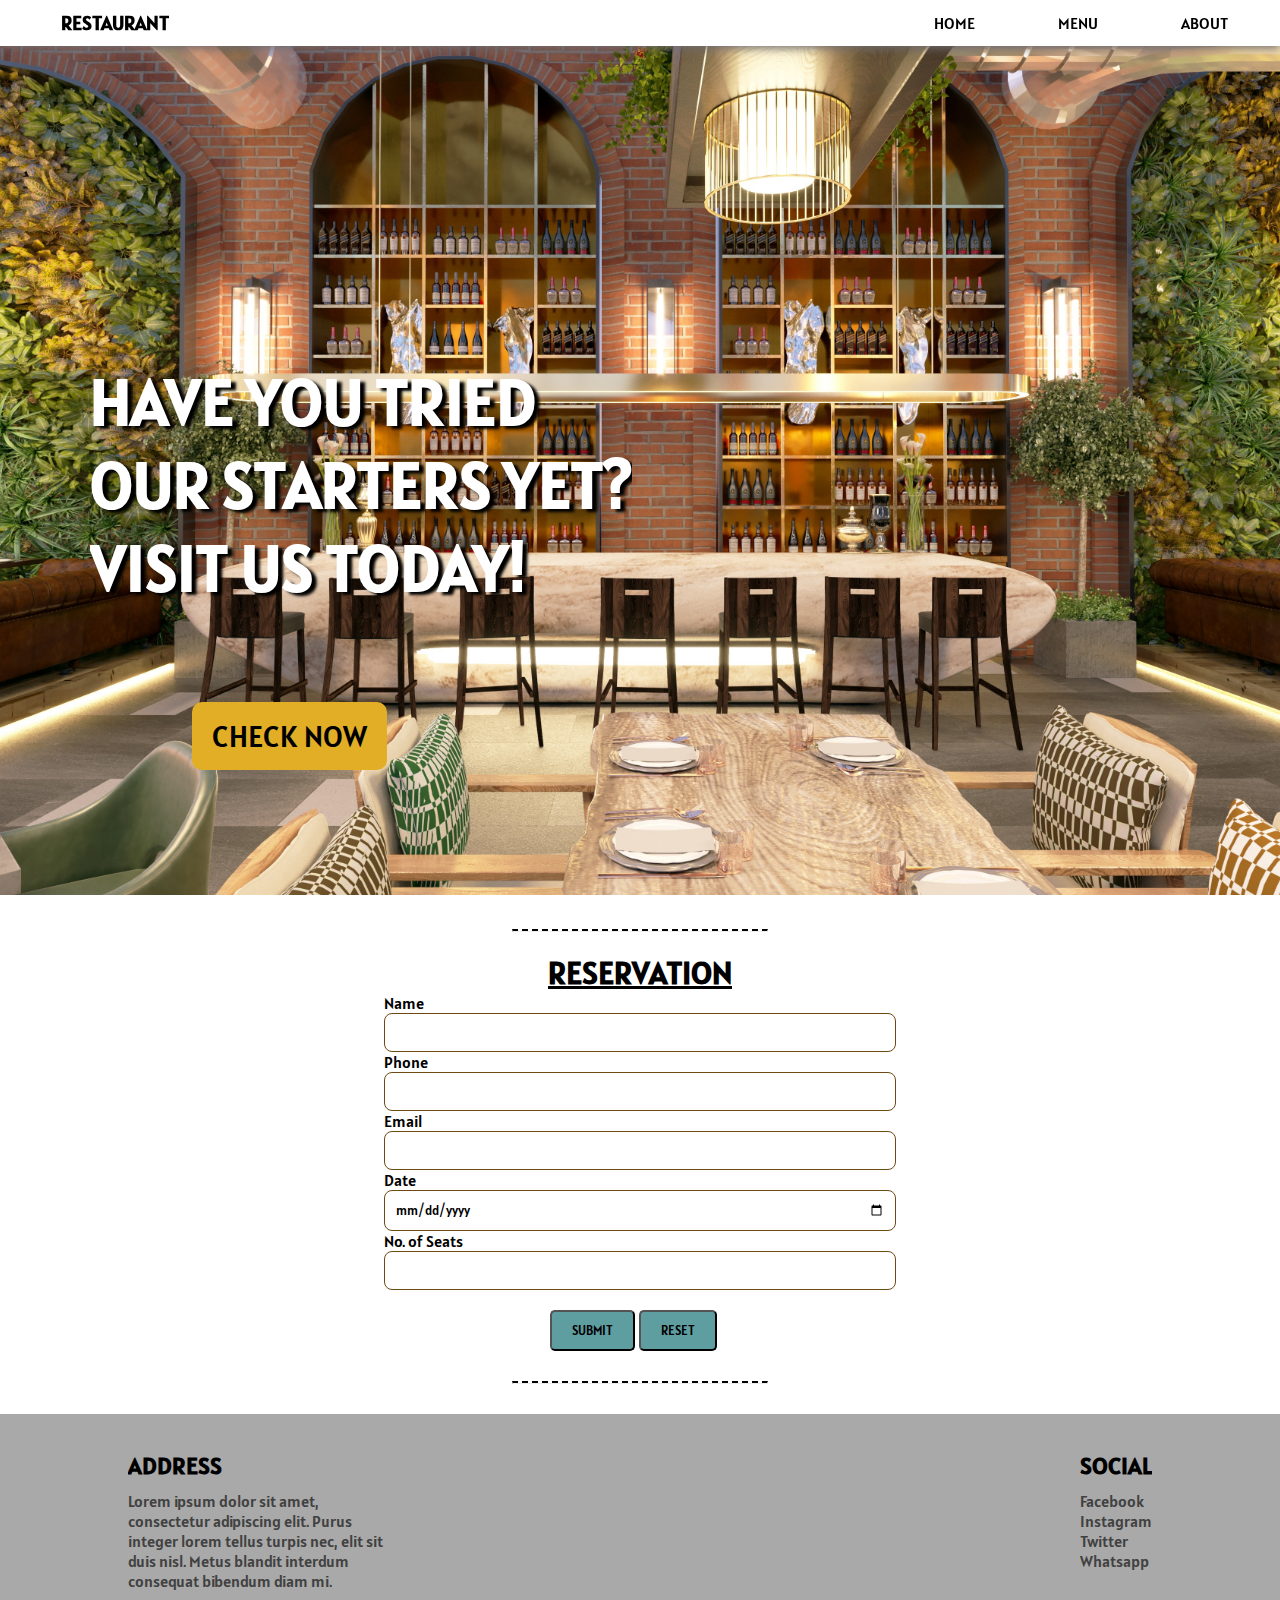
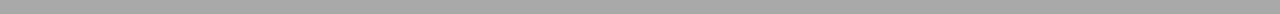
==== index.html @ 155ee310 "First Commit" ====
<!DOCTYPE html>
<html lang="en">
<head>
    <meta charset="UTF-8">
    <meta http-equiv="X-UA-Compatible" content="IE=edge">
    <meta name="viewport" content="width=device-width, initial-scale=1.0">
    <title>Restaurant Home</title>
    <link rel="stylesheet" href="/css/styles.css">
    <link rel="preconnect" href="https://fonts.gstatic.com">
    <link href="https://fonts.googleapis.com/css2?family=Alatsi&display=swap" rel="stylesheet">
</head>
<body>
    <header>
        <nav class="header">
            <h1 class="logo">Restaurant</h1>
            <ul class="nav">
                <li>
                    <a href="/index.html">Home</a>
                </li>
                <li>
                    <a href="/menu.html">Menu</a>
                </li>
                <li>
                    <a href="/about.html">About</a>
                </li>
            </ul>
        </nav>
    </header>
    <div class="cover">
        <div class="img">
            <img src="/images/home01.jpg" alt="">
            <h1>HAVE YOU TRIED <br> 
                OUR STARTERS YET? <br> 
                VISIT US TODAY!</h1>
                <button>CHECK NOW</button>
        </div>
    </div>
    <hr/>
    <h1 id="res">
        reservation
    </h1>
    <div class="forms">
        <form action="">
            <div class="forminput">
                <label for="name">Name</label> <br>
                <input type="text" name="name" id="name"> <br>
                <label for="phone">Phone</label> <br>
                <input type="text" name="phone" id="phone"> <br>
                <label for="email">Email</label> <br>
                <input type="email" name="email" id="email"> <br>
                <label for="date">Date</label> <br>
                <input type="date" name="date" id="date"> <br>
                <label for="seats">No. of Seats</label> <br>
                <input type="number" name="seats" id="seats">
            </div>
            <div class="submit">
                <input type="submit" id="submit" value="SUBMIT">
                <input type="reset" id="reset" value="RESET">
            </div>
        </form>
    </div>
    <hr>
    <footer>
        <div class="footer">
            <div class="l-footer">
                <h2 id="address">ADDRESS</h2>
                <p>Lorem ipsum dolor sit amet, consectetur 
                    adipiscing elit. Purus integer lorem tellus 
                    turpis nec, elit sit duis nisl. Metus blandit 
                    interdum consequat bibendum diam mi.</p>
            </div>
            <ul class="r-footer">
                <li><h2>SOCIAL</h2>
                    <ul>
                        <li><a href="#">Facebook</a></li>
                        <li><a href="#">Instagram</a></li>
                        <li><a href="#">Twitter</a></li>
                        <li><a href="#">Whatsapp</a></li>
                    </ul>
                </li>
            </ul>
        </div>
    </footer>

    

    
</body>
</html>
---- css/styles.css ----
* {
    margin: 0;
    padding: 0;
    box-sizing: border-box;    
    overflow-x: hidden;
    font-family: 'Alatsi', sans-serif;
    
}

/* ********* Navigation ********** */



.header {
    display: flex;
    justify-content: space-between;
    /* margin-top: 10px; */
    align-items: center;
    position: fixed;
    top: 0;
    width: 100%;  
    background-color: rgb(255, 255, 255);
    padding: 10px;
    z-index: 999;
    -webkit-box-shadow: 0px 4px 8px -1px rgba(112,108,112,0.87);
    -moz-box-shadow: 0px 4px 8px -1px rgba(112,108,112,0.87);
    box-shadow: 0px 4px 8px -1px rgba(112,108,112,0.87);
}

nav {
    position: fixed;
}

.header .nav {
    display: flex;
    justify-content:space-around;
    width: 30%;    
}

.nav li {
    list-style: none;
    text-transform: uppercase;
    /* float: right; */
}

.nav li a {
    text-decoration: none;
    color: black;
}

.nav li a:hover {
    text-decoration: underline;
    color: darkcyan;;
}

.logo {
    text-transform: uppercase;
    font-size: 20px;
    margin-left: 4vw;
    /* float: left; */
}

/* ******** Cover *********** */

.img {
    margin-top: 40px;
}


.img img {
    width: 100vw;
    height: 95vh;
    z-index: -1;
    object-fit: cover;
}

.img h1 {
    position: absolute;
    top: 40vh;
    font-size: 65px;
    left: 7vw;
    color: white;
    border: 2px black;
    text-shadow: 5px 3px 3px  black;
}

.img button {
    position: absolute;
    top: 78vh;
    left: 15vw;
    color: rgb(0, 0, 0);
    background-color: #E2AE26;
    padding: 15px 20px 15px 20px;
    border: none;
    border-radius: 10px;
    font-size: 30px;
}

.img button:hover {
    color: rgb(11, 123, 131);
    background-color: #ffffff;
}

#button2 {
    position: absolute;
    top: 68vh;
    left: 15vw;
    color: rgb(0, 0, 0);
    background-color: #E2AE26;
    padding: 15px 20px;
    border: none;
    border-radius: 10px;
    font-size: 30px;
}

#button2:hover {
    color: rgb(11, 123, 131);
    background-color: #ffffff;
}

hr {
    margin-top: 30px;
    margin-left: 40vw;
    border-top: 2px dashed black;
    width: 20%;
    
}

#res {
    margin-top: 20px;
    text-align: center;
    text-decoration: underline solid black;
    text-transform: uppercase;

}

#menu {
    margin-top: 20px;
    text-align: center;
    text-decoration: underline solid black;
    text-transform: uppercase;
}

#about {
    margin-top: 20px;
    text-align: center;
    text-decoration: underline solid black;
    text-transform: uppercase;
}

/* ************ Form ************** */



.forminput label {
    margin-left: 30vw;
    margin-top: 20px;
}

.forminput input {
    width: 40%;
    padding: 10px;
    margin-left:30vw ;
    border: 1px solid rgb(110, 74, 19);
    border-radius: 8px;
    
}

.submit {
    display: flex;
    justify-content: space-between;
    margin-top: 20px;
    border: black;
}

#submit {
    margin-left: 43vw;
    padding: 10px 20px;
    color: black;
    background-color: cadetblue;
    margin: none;
    border-radius: 5px;
    cursor: pointer;
}

#submit:hover {
    color: white;
    background-color: teal;
}

#reset {
    margin-right: 44vw;
    padding: 10px 20px;
    color: black;
    background-color: cadetblue;
    margin: none;
    border-radius: 5px;
    cursor: pointer;
}

#reset:hover {
    color: white;
    background-color: teal;
}




/* ********************************* Menu ****************************** */

/* ********** Food Category *********** */

#category1 {
    margin-top: 20px;
    margin-left: 10vw;
    text-transform: uppercase;
    text-decoration: underline solid black;
}

#para {
    margin-left: 84vw;
    margin-bottom: 20px;
    color: rgb(78, 78, 78);
}

#para:hover {
    color: darkcyan;
    text-decoration: underline;
    cursor: pointer;
}

.burger {
    display: flex;
    justify-content: space-evenly;
}

.burger1 {
    text-transform: uppercase;
    /* margin-left: 10vw; */
}

.food {
    width: 200px;
    height: 200px;
    object-fit: cover;
}

.foodname {
    font-size: 25px;
}

.details {
    font-size: 10px;
    text-transform: capitalize;
}

.click {
    margin-top: 10px;
    margin-left: 2vw;
    border: 2px solid #0085FF;
    padding: 10px 20px;
    color: #0085FF;
    text-transform: uppercase;
    /* background-color: black; */
}

#category2 {
    margin-top: 15vh;
    margin-left: 10vw;
    text-transform: uppercase;
    text-decoration: underline solid black;
}

/* ********************* About Us ************************* */

.chef {
    margin-top: 20vh;
    display: flex;
    object-fit: cover;
    justify-content: space-evenly;
}

#chef {
    width: 300px;
    /* height: 200px; */
}

.chef div {
    width: 30vw;
    font-size: 20px;
}

.chef p {
    margin-top: 20px;
    color: rgb(116, 114, 114);
}

.pasta {
    margin-top: 20vh;
    display: flex;
    justify-content: space-evenly;
}

.pasta div {
    width: 30vw;
    font-size: 20px;
}

.pasta p {
    margin-top: 20px;
    color: rgb(116, 114, 114);
}

#pasta {
    width: 300px;
}

/* ************* Footer *************** */

.footer {
    margin-top: 30px;
    display: flex;
    background-color: darkgrey;
    justify-content: space-between;
    height: 200px;
}

.l-footer {
    margin-top: 4vh;
    width: 20vw;
    margin-left: 10vw;
}

.l-footer p {
    margin-top: 10px;
    color:rgb(65, 65, 65);
}

.r-footer {
    margin-top: 4vh;
    margin-right: 10vw;
}

.r-footer h2 {
    margin-bottom: 10px;
}

.r-footer li {
    list-style-type: none
}

.r-footer a {
    text-decoration: none;
    color: rgb(65, 65, 65);
}

.r-footer a:hover {
    color: darkcyan;
    text-decoration: underline solid darkcyan;
}
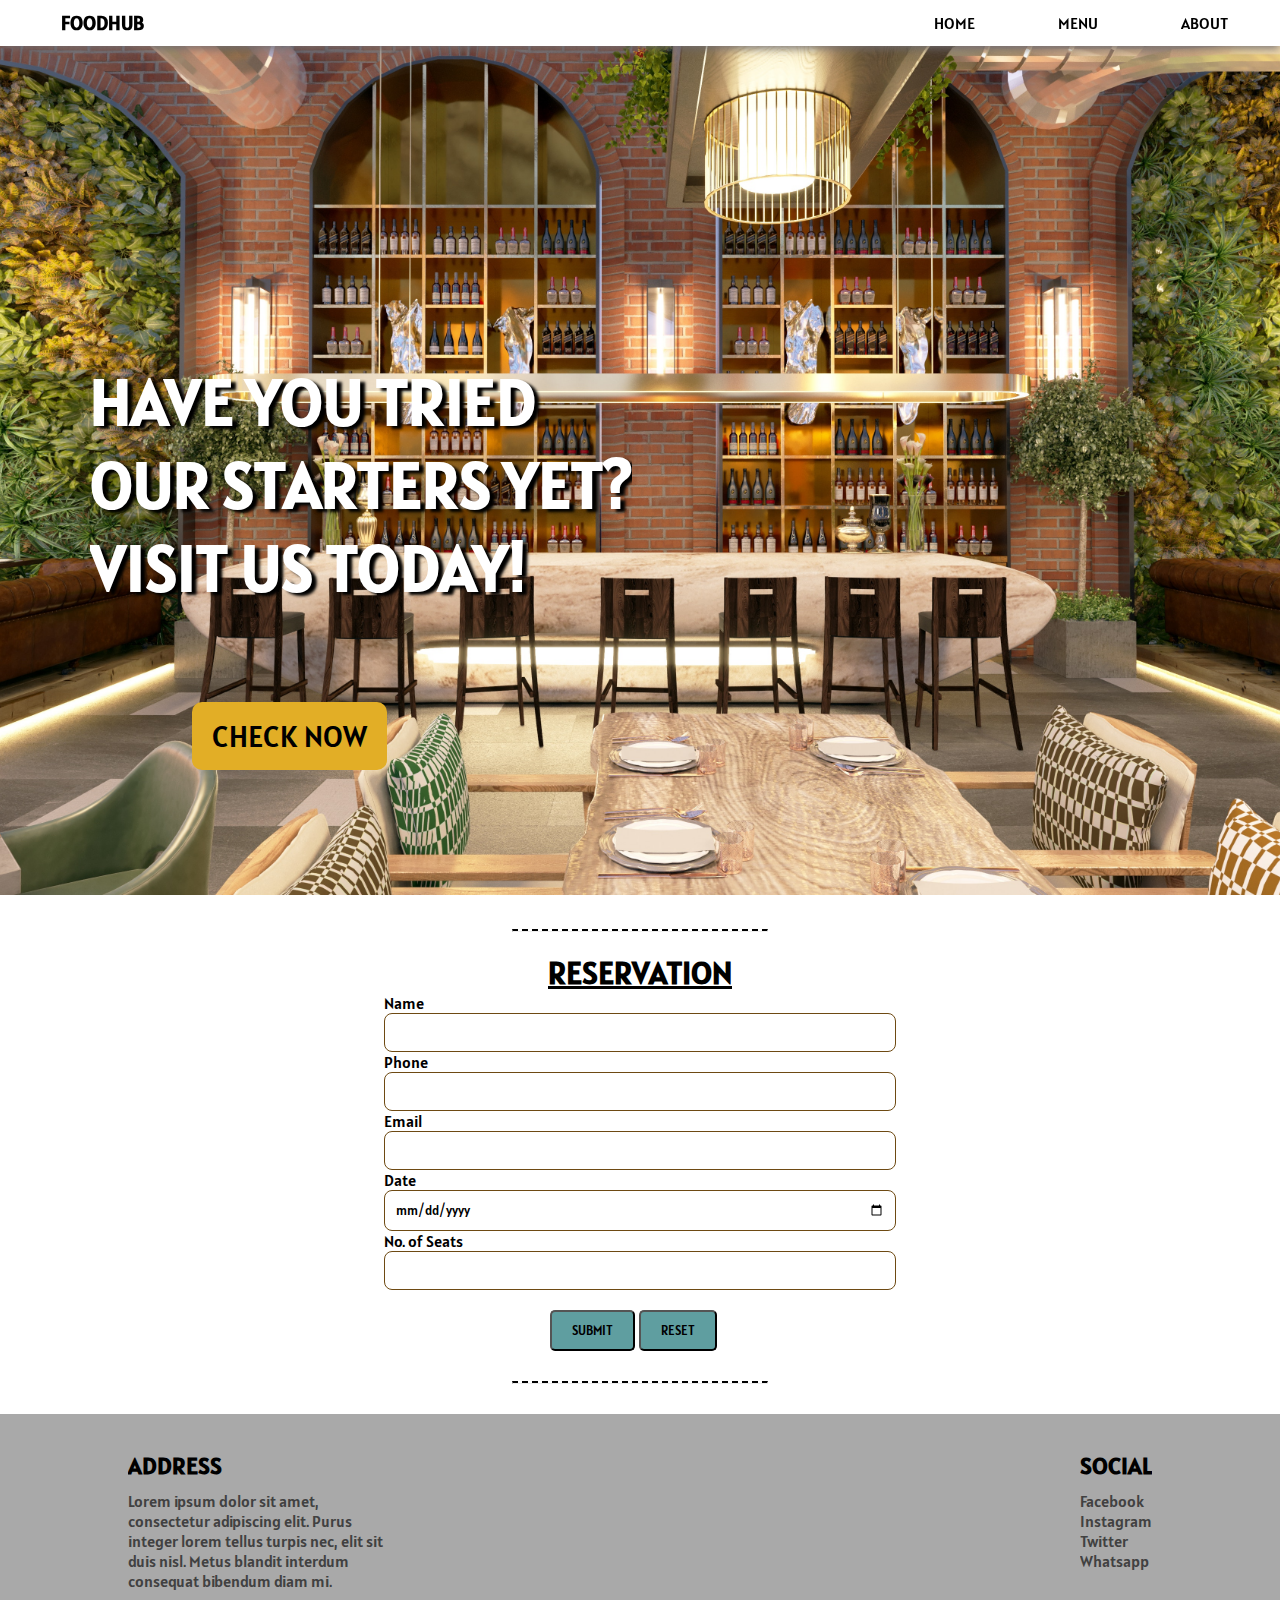
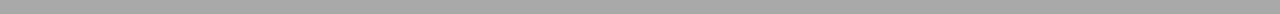
==== commit 7b3ef26d: "update #1" ====
--- a/index.html
+++ b/index.html
@@ -12,7 +12,7 @@
 <body>
     <header>
         <nav class="header">
-            <h1 class="logo">Restaurant</h1>
+            <h1 class="logo">FOODHUB</h1>
             <ul class="nav">
                 <li>
                     <a href="/index.html">Home</a>
--- a/css/styles.css
+++ b/css/styles.css
@@ -10,7 +10,6 @@
 }
 
 /* ********* Navigation ********** */
-
 
 
 .header {
@@ -266,6 +265,13 @@
     /* background-color: black; */
 }
 
+.click:hover {
+    color: white;
+    background-color: teal;
+    border: none;
+    /* cursor: pointer; */
+}
+
 #category2 {
     margin-top: 15vh;
     margin-left: 10vw;
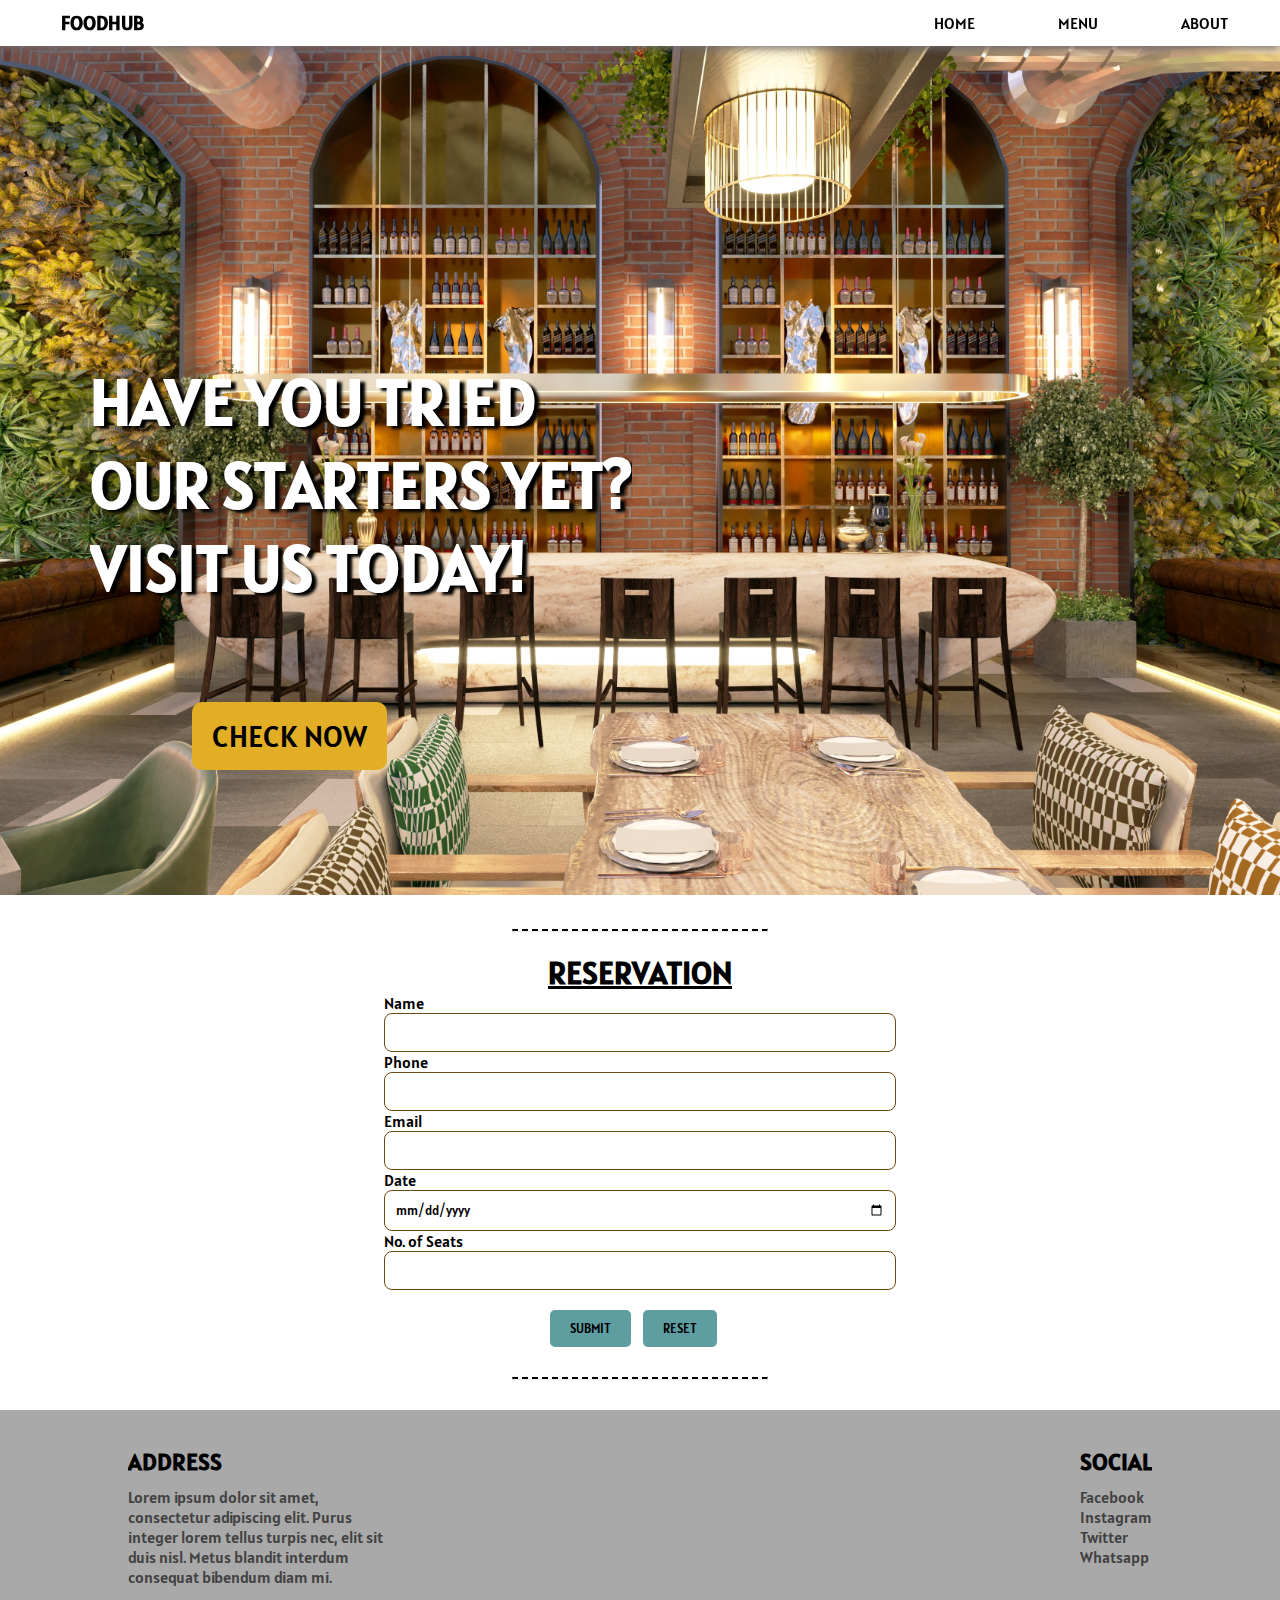
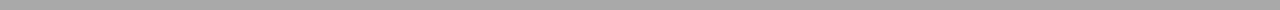
==== commit 5902b180: "image added" ====
--- a/index.html
+++ b/index.html
@@ -1,89 +1,90 @@
 <!DOCTYPE html>
 <html lang="en">
-<head>
-    <meta charset="UTF-8">
-    <meta http-equiv="X-UA-Compatible" content="IE=edge">
-    <meta name="viewport" content="width=device-width, initial-scale=1.0">
+  <head>
+    <meta charset="UTF-8" />
+    <meta http-equiv="X-UA-Compatible" content="IE=edge" />
+    <meta name="viewport" content="width=device-width, initial-scale=1.0" />
     <title>Restaurant Home</title>
-    <link rel="stylesheet" href="/css/styles.css">
-    <link rel="preconnect" href="https://fonts.gstatic.com">
-    <link href="https://fonts.googleapis.com/css2?family=Alatsi&display=swap" rel="stylesheet">
-</head>
-<body>
+    <link rel="stylesheet" href="css/styles.css" />
+    <link rel="preconnect" href="https://fonts.gstatic.com" />
+    <link
+      href="https://fonts.googleapis.com/css2?family=Alatsi&display=swap"
+      rel="stylesheet"
+    />
+  </head>
+  <body>
     <header>
-        <nav class="header">
-            <h1 class="logo">FOODHUB</h1>
-            <ul class="nav">
-                <li>
-                    <a href="/index.html">Home</a>
-                </li>
-                <li>
-                    <a href="/menu.html">Menu</a>
-                </li>
-                <li>
-                    <a href="/about.html">About</a>
-                </li>
-            </ul>
-        </nav>
+      <nav class="header">
+        <h1 class="logo">FOODHUB</h1>
+        <ul class="nav">
+          <li>
+            <a href="./index.html">Home</a>
+          </li>
+          <li>
+            <a href="./menu.html">Menu</a>
+          </li>
+          <li>
+            <a href="./about.html">About</a>
+          </li>
+        </ul>
+      </nav>
     </header>
     <div class="cover">
-        <div class="img">
-            <img src="/images/home01.jpg" alt="">
-            <h1>HAVE YOU TRIED <br> 
-                OUR STARTERS YET? <br> 
-                VISIT US TODAY!</h1>
-                <button>CHECK NOW</button>
+      <div class="img">
+        <img src="images/home01.jpg" alt="" />
+        <h1>
+          HAVE YOU TRIED <br />
+          OUR STARTERS YET? <br />
+          VISIT US TODAY!
+        </h1>
+        <button>CHECK NOW</button>
+      </div>
+    </div>
+    <hr />
+    <h1 id="res">reservation</h1>
+    <div class="forms">
+      <form action="">
+        <div class="forminput">
+          <label for="name">Name</label> <br />
+          <input type="text" name="name" id="name" /> <br />
+          <label for="phone">Phone</label> <br />
+          <input type="text" name="phone" id="phone" /> <br />
+          <label for="email">Email</label> <br />
+          <input type="email" name="email" id="email" /> <br />
+          <label for="date">Date</label> <br />
+          <input type="date" name="date" id="date" /> <br />
+          <label for="seats">No. of Seats</label> <br />
+          <input type="number" name="seats" id="seats" />
         </div>
+        <div class="submit">
+          <input type="submit" id="submit" value="SUBMIT" />
+          <input type="reset" id="reset" value="RESET" />
+        </div>
+      </form>
     </div>
-    <hr/>
-    <h1 id="res">
-        reservation
-    </h1>
-    <div class="forms">
-        <form action="">
-            <div class="forminput">
-                <label for="name">Name</label> <br>
-                <input type="text" name="name" id="name"> <br>
-                <label for="phone">Phone</label> <br>
-                <input type="text" name="phone" id="phone"> <br>
-                <label for="email">Email</label> <br>
-                <input type="email" name="email" id="email"> <br>
-                <label for="date">Date</label> <br>
-                <input type="date" name="date" id="date"> <br>
-                <label for="seats">No. of Seats</label> <br>
-                <input type="number" name="seats" id="seats">
-            </div>
-            <div class="submit">
-                <input type="submit" id="submit" value="SUBMIT">
-                <input type="reset" id="reset" value="RESET">
-            </div>
-        </form>
-    </div>
-    <hr>
+    <hr />
     <footer>
-        <div class="footer">
-            <div class="l-footer">
-                <h2 id="address">ADDRESS</h2>
-                <p>Lorem ipsum dolor sit amet, consectetur 
-                    adipiscing elit. Purus integer lorem tellus 
-                    turpis nec, elit sit duis nisl. Metus blandit 
-                    interdum consequat bibendum diam mi.</p>
-            </div>
-            <ul class="r-footer">
-                <li><h2>SOCIAL</h2>
-                    <ul>
-                        <li><a href="#">Facebook</a></li>
-                        <li><a href="#">Instagram</a></li>
-                        <li><a href="#">Twitter</a></li>
-                        <li><a href="#">Whatsapp</a></li>
-                    </ul>
-                </li>
+      <div class="footer">
+        <div class="l-footer">
+          <h2 id="address">ADDRESS</h2>
+          <p>
+            Lorem ipsum dolor sit amet, consectetur adipiscing elit. Purus
+            integer lorem tellus turpis nec, elit sit duis nisl. Metus blandit
+            interdum consequat bibendum diam mi.
+          </p>
+        </div>
+        <ul class="r-footer">
+          <li>
+            <h2>SOCIAL</h2>
+            <ul>
+              <li><a href="#">Facebook</a></li>
+              <li><a href="#">Instagram</a></li>
+              <li><a href="#">Twitter</a></li>
+              <li><a href="#">Whatsapp</a></li>
             </ul>
-        </div>
+          </li>
+        </ul>
+      </div>
     </footer>
-
-    
-
-    
-</body>
-</html>+  </body>
+</html>
--- a/css/styles.css
+++ b/css/styles.css
@@ -1,17 +1,11 @@
-
-
 * {
     margin: 0;
     padding: 0;
     box-sizing: border-box;    
     overflow-x: hidden;
-    font-family: 'Alatsi', sans-serif;
-    
-}
-
+    font-family: 'Alatsi', sans-serif;  
+}
 /* ********* Navigation ********** */
-
-
 .header {
     display: flex;
     justify-content: space-between;
@@ -23,11 +17,8 @@
     background-color: rgb(255, 255, 255);
     padding: 10px;
     z-index: 999;
-    -webkit-box-shadow: 0px 4px 8px -1px rgba(112,108,112,0.87);
-    -moz-box-shadow: 0px 4px 8px -1px rgba(112,108,112,0.87);
     box-shadow: 0px 4px 8px -1px rgba(112,108,112,0.87);
 }
-
 nav {
     position: fixed;
 }
@@ -58,7 +49,7 @@
     text-transform: uppercase;
     font-size: 20px;
     margin-left: 4vw;
-    /* float: left; */
+    cursor: pointer;
 }
 
 /* ******** Cover *********** */
@@ -66,10 +57,8 @@
 .img {
     margin-top: 40px;
 }
-
-
 .img img {
-    width: 100vw;
+    width: 100%;
     height: 95vh;
     z-index: -1;
     object-fit: cover;
@@ -95,6 +84,8 @@
     border: none;
     border-radius: 10px;
     font-size: 30px;
+    cursor: pointer;
+    transition: 0.3s;
 }
 
 .img button:hover {
@@ -179,7 +170,7 @@
     padding: 10px 20px;
     color: black;
     background-color: cadetblue;
-    margin: none;
+    border: none;
     border-radius: 5px;
     cursor: pointer;
 }
@@ -194,7 +185,7 @@
     padding: 10px 20px;
     color: black;
     background-color: cadetblue;
-    margin: none;
+    border: none;
     border-radius: 5px;
     cursor: pointer;
 }
